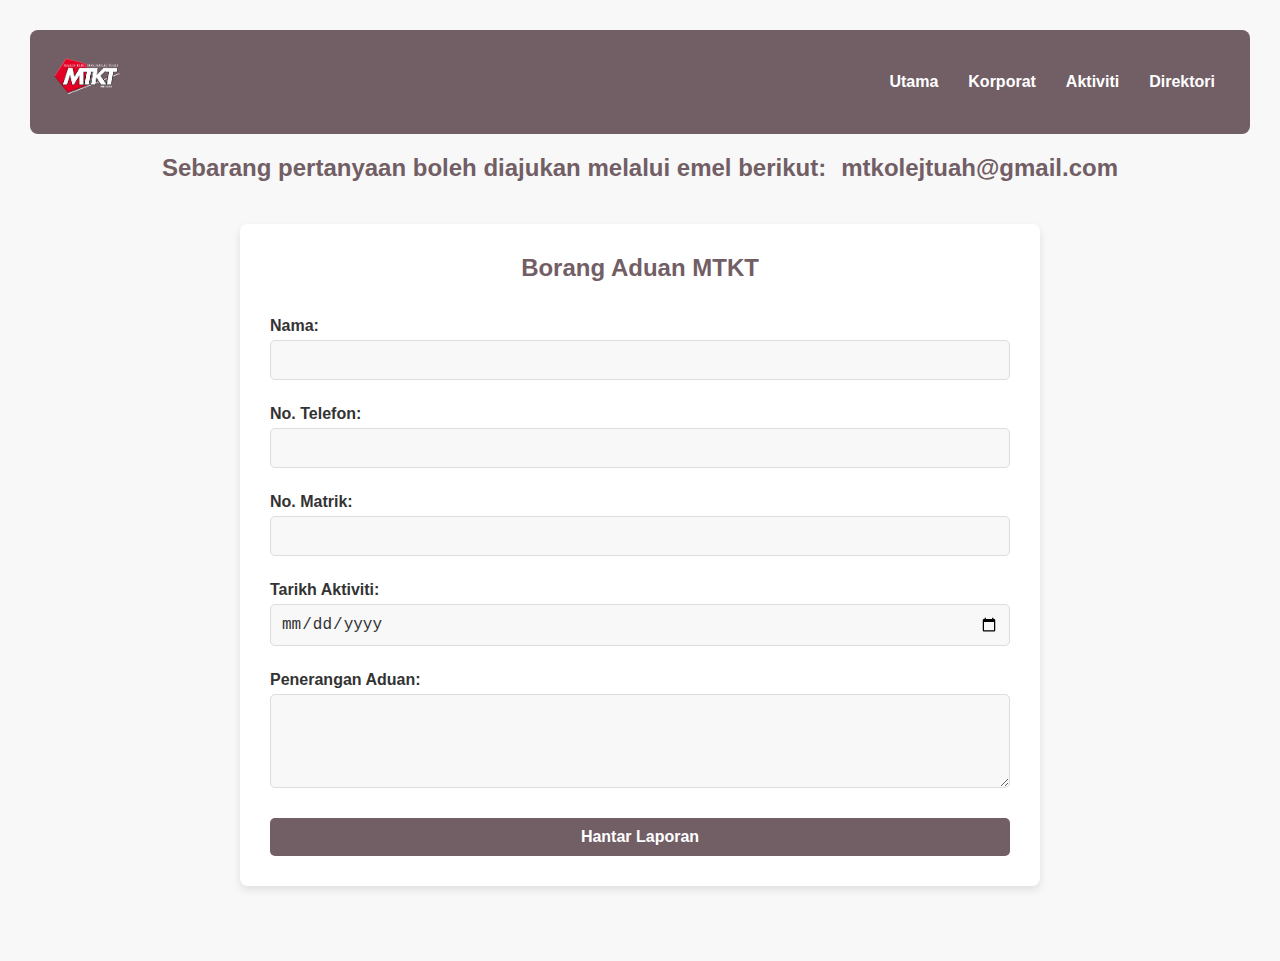
==== MTKTAduan.html @ 72d0aea4 "Add files via upload" ====
<!DOCTYPE html>
<html lang="en">
<head>
	<meta charset="UTF-8">
	<meta name="viewport" content="width=device-width, initial-scale=1.0">
	<title>Majlis Tertinggi Kolej Tuah - UPNM</title>
	<link rel="stylesheet" href="Layout.css"> 
</head>
<body>
<div class="wrapper">

<header>
	<div class="logo">
	<img src="LogoMTKT.png" alt="Club Logo" />
	</div>
	<nav>
		<ul>
		<li><a href="MTKTUtama.html">Utama</a></li>
		<li><a href="MTKTKorporat.html">Korporat</a></li>
		<li><a href="MTKTAktiviti.html">Aktiviti</a></li>
		<li><a href="MTKTDirektori.html">Direktori</a></li>
		</ul>
	</nav>
</header>
<div class="slide-container">
	<h2>Sebarang pertanyaan boleh diajukan melalui emel berikut:</h2>
	<h4>mtkolejtuah@gmail.com</h4>
</div>
<main>
	<h1>Borang Aduan MTKT</h1>
	<form id="reportForm">
		<label for="name">Nama:</label>
		<input type="text" id="name" name="name" required>

		<label for="phone">No. Telefon:</label>
		<input type="tel" id="phone" name="phone" required>

		<label for="matrix">No. Matrik:</label>
		<input type="text" id="matrix" name="matrix" required>

		<label for="date">Tarikh Aktiviti:</label>
		<input type="date" id="date" name="date" required>

		<label for="description">Penerangan Aduan:</label>
		<textarea id="description" name="description" rows="4" required></textarea>

		<button type="submit">Hantar Laporan</button>
	</form>
	<p id="responseMessage" style="display:none; color:green;">Laporan Telah Diterima</p>
</main>

</div> <!-- Close the wrapper div -->

<script>
document.getElementById("reportForm").addEventListener("submit", function(event){
	event.preventDefault();

	const form = event.target;
	const formData = new FormData(form);

	submitForm(formData);
});

function submitForm(formData) {
	fetch("https://script.google.com/macros/s/AKfycbyF9QR4ydHOl5LkYelLo-X2HoemHJuDxzr8XTjSTWrzrkt733moTSgHFDerpie_RN8N8g/exec", { // Replace with your Google Apps Script URL
		method: "POST",
		body: new URLSearchParams(formData)
	})
	.then(response => response.text())
	.then(data => {
		if (data === "Success") {
			document.getElementById("responseMessage").style.display = "block";
			document.getElementById("reportForm").reset();
		} else {
			alert("Failed to submit. Please try again.");
		}
	})
	.catch(error => console.error("Error:", error));
}
</script>

</body>
</html>
---- Layout.css ----
/* Reset basic styling */
* {
    margin: 0;
    padding: 0;
    box-sizing: border-box;
}

/* Basic styling for body */
body {
    font-family: Arial, sans-serif;
    background-color: #f8f8f8;
    display: flex;
    justify-content: center;
}

/* Wrapper for fixed-width layout */
.wrapper {
    max-width: 1500px;
    width: 100%;
    margin: 0 auto;
    padding: 30px;
}

/* Header styling */
header {
    background-color: #725e65;
    padding: 10px 20px;
    display: flex;
    align-items: center;
    justify-content: space-between;
    margin-bottom: 20px;
    border-radius: 8px;
}

header .logo img {
    width: 80px;
    height: auto;
}

header nav ul {
    list-style: none;
    display: flex;
}

header nav ul li {
    margin: 0 15px;
}

header nav ul li a {
    color: #ffffff;
    text-decoration: none;
    font-weight: bold;
    transition: color 0.3s;
}

header nav ul li a:hover {
    color: #d1d1d1;
}

/* Menu styling */
.menu {
    background-color: #333;
    padding: 10px 0;
    text-align: center;
    color: white;
    margin-bottom: 20px;
}

/* Main content styling */
.content {
    display: flex;
    justify-content: space-between;
    gap: 10px;
    margin-top: 25px;
    margin-bottom: 20px;
}

.pengenalan {
    width: 45%;
    padding: 20px;
    background-color: #ffffff;
    border-radius: 8px;
    box-shadow: 0 4px 8px rgba(0, 0, 0, 0.1);
}

.pengenalan h2 {
    margin-bottom: 15px;
    color: #725e65;
    font-size: 24px;
}

.pengenalan p {
    line-height: 1.6;
    color: #333;
    margin-bottom: 10px;
}

.iframe-container {
    width: 45%; /* Same width as .pengenalan */
    padding: 20px;
    background-color: #ffffff;
    border-radius: 8px;
    box-shadow: 0 4px 8px rgba(0, 0, 0, 0.1);
    display: flex;
    flex-direction: column;
    align-items: left;
}

.iframe-container h2 {
    margin-bottom: 15px;
    color: #725e65;
    font-size: 24px;
    text-align: left;
    width: 100%;
}

.iframe-container iframe {
    width: 90%; /* Adjust to 100% of container width */
    height: 270px;
    border: none;
    border-radius: 8px;
}

.iframe-container p {
    margin-top: 20px;
    line-height: 1.6;
    color: #333;
    margin-bottom: 10px;
}

/* Slide container styling */
.slide-container {
    display: flex;
    justify-content: center;
    align-items: center;
    gap: 15px;
    margin-bottom: 2px;
}

.slide-containertakwim {
    width: 100%;
    height: 100vh; /* Make the container take the full height of the viewport */
    display: flex;
    justify-content: center;
    align-items: center;
    margin-bottom: 20px;
    overflow: hidden; /* Hide any overflow if iframe exceeds container */
}

/* Style for the iframe within slide-containertakwim */
.slide-containertakwim iframe {
    width: 80%;
    height: 100%;
    border: none;
}

.slide-container iframe {
    width: 100%;
    max-width: 1000px;
    height: 500px;
    border: none;
    border-radius: 8px;
}

/* Footer styling */
.footer {
    background-color: #333;
    color: white;
    text-align: center;
    padding: 10px;
    border-radius: 8px;
}

/* Responsive design */
@media (max-width: 768px) {
    .content {
        flex-direction: column;
        align-items: center;
    }

    .pengenalan, .iframe-container {
        width: 90%;
    }

    header {
        flex-direction: column;
        align-items: center;
    }

    header nav ul {
        flex-direction: column;
        align-items: center;
    }

    header nav ul li {
        margin: 5px 0;
    }
}

.slide-container img {
    width: 100%;
    height: 100%;
    object-fit: cover; /* Ensures the image covers the area without distortion */
}

/* Style for the news section container */
.news-section {
    max-width: 800px; /* Set a maximum width */
    margin: 40px auto; /* Center the news section horizontally */
    padding: 30px;
    background-color: #ffffff;
    border-radius: 8px;
    box-shadow: 0 4px 8px rgba(0, 0, 0, 0.1);
    text-align: center; /* Center-align the content */
}

.news-section h2 {
    font-size: 24px;
    color: #725e65;
    margin-bottom: 25px;
    text-align: center;
}

.news-item {
    margin-bottom: 30px;
}

.news-item h3 {
    font-size: 20px;
    color: #333;
    margin-bottom: 5px;
}

.news-item p {
    color: #666;
    line-height: 1.6;
    margin-bottom: 10px;
}

.news-item a {
    color: #725e65;
    text-decoration: none;
    font-weight: bold;
    transition: color 0.3s;
}

.news-item a:hover {
    color: #d1d1d1;
}

.slide-containerdirektori {
    width: 100%;
    height: 50vh; /* Make the container take the full height of the viewport */
    display: flex;
    justify-content: center;
    align-items: center;
    margin-bottom: 0; /* Remove or reduce margin to reduce gap */
    padding-top: 0; /* Ensure there's no padding at the top */
    overflow: hidden; /* Hide overflow */
}

/* Style for the iframe within slide-containertakwim */
.slide-containerdirektori iframe {
    width: 50%;
    height: 100%;
    border: none;
}

/* Form Section Styling */
main {
    max-width: 800px;
    margin: 40px auto;
    background-color: #ffffff;
    padding: 30px;
    border-radius: 8px;
    box-shadow: 0 4px 8px rgba(0, 0, 0, 0.1);
    text-align: left;
}

main h1 {
    font-size: 24px;
    color: #725e65;
    margin-bottom: 20px;
    text-align: center;
}

/* Form styling */
form {
    display: flex;
    flex-direction: column;
}

form label {
    margin: 15px 0 5px;
    color: #333;
    font-weight: bold;
}

form input[type="text"],
form input[type="tel"],
form input[type="matrix"],
form input[type="date"],
form select,
form textarea,
form input[type="file"] {
    width: 100%;
    padding: 10px;
    border: 1px solid #ddd;
    border-radius: 5px;
    font-size: 16px;
    color: #333;
    background-color: #f8f8f8;
    margin-bottom: 10px;
}

form textarea {
    resize: vertical;
}

form button[type="submit"] {
    background-color: #725e65;
    color: #ffffff;
    font-weight: bold;
    border: none;
    border-radius: 5px;
    padding: 10px;
    font-size: 16px;
    cursor: pointer;
    transition: background-color 0.3s;
    margin-top: 20px;
}

form button[type="submit"]:hover {
    background-color: #8b7a80;
}

.slide-container h2 {
    font-size: 24px;
    color: #725e65;
    margin-bottom: 2px;
    text-align: center;
}

.slide-container h4 {
    font-size: 24px;
    color: #725e65;
    margin-bottom: 2px;
    text-align: center;
}
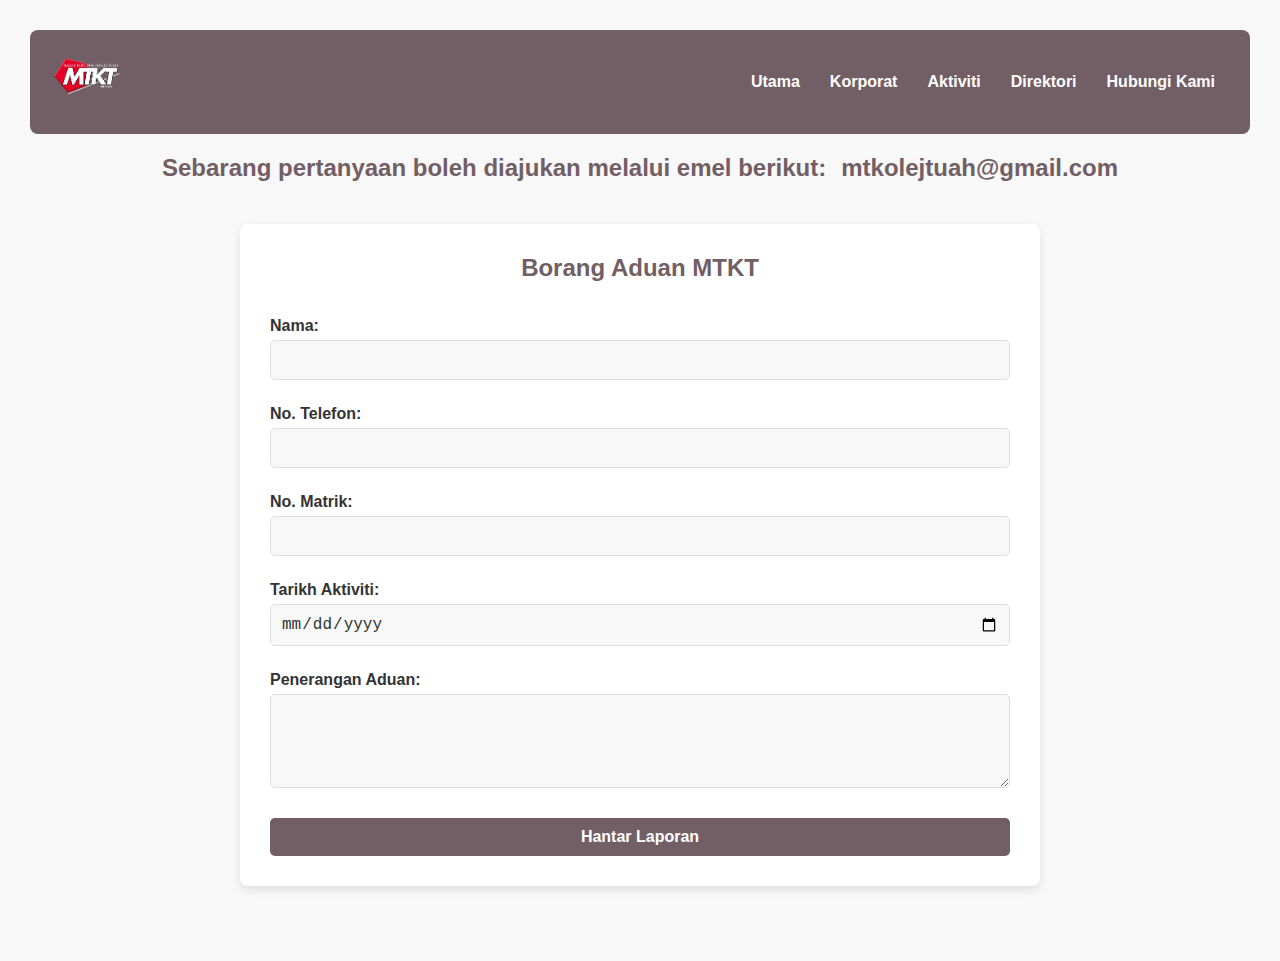
==== commit 2c11608f: "Update MTKTAduan.html" ====
--- a/MTKTAduan.html
+++ b/MTKTAduan.html
@@ -19,6 +19,7 @@
 		<li><a href="MTKTKorporat.html">Korporat</a></li>
 		<li><a href="MTKTAktiviti.html">Aktiviti</a></li>
 		<li><a href="MTKTDirektori.html">Direktori</a></li>
+		<li><a href="MTKTAduan.html">Hubungi Kami</a></li>
 		</ul>
 	</nav>
 </header>
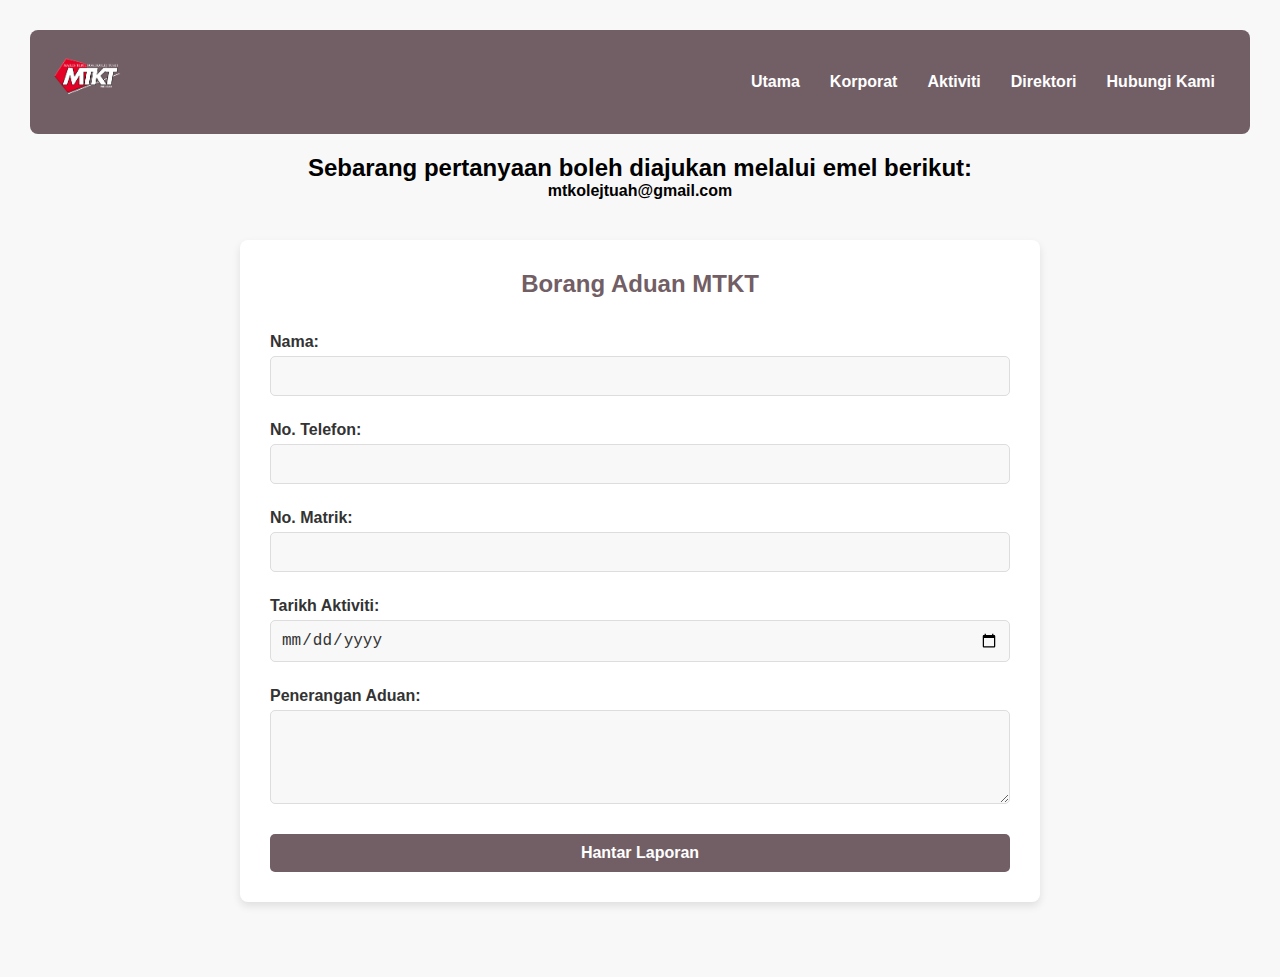
==== commit 5244b80b: "Update MTKTAduan.html" ====
--- a/MTKTAduan.html
+++ b/MTKTAduan.html
@@ -23,7 +23,7 @@
 		</ul>
 	</nav>
 </header>
-<div class="slide-container">
+<div class="slide-containeraduan">
 	<h2>Sebarang pertanyaan boleh diajukan melalui emel berikut:</h2>
 	<h4>mtkolejtuah@gmail.com</h4>
 </div>
--- a/Layout.css
+++ b/Layout.css
@@ -334,16 +334,9 @@
     background-color: #8b7a80;
 }
 
-.slide-container h2 {
-    font-size: 24px;
-    color: #725e65;
-    margin-bottom: 2px;
-    text-align: center;
-}
-
-.slide-container h4 {
-    font-size: 24px;
-    color: #725e65;
-    margin-bottom: 2px;
-    text-align: center;
-}+.slide-containeraduan {
+    display: flex;
+    flex-direction: column;
+    align-items: center;
+    text-align: center;
+}
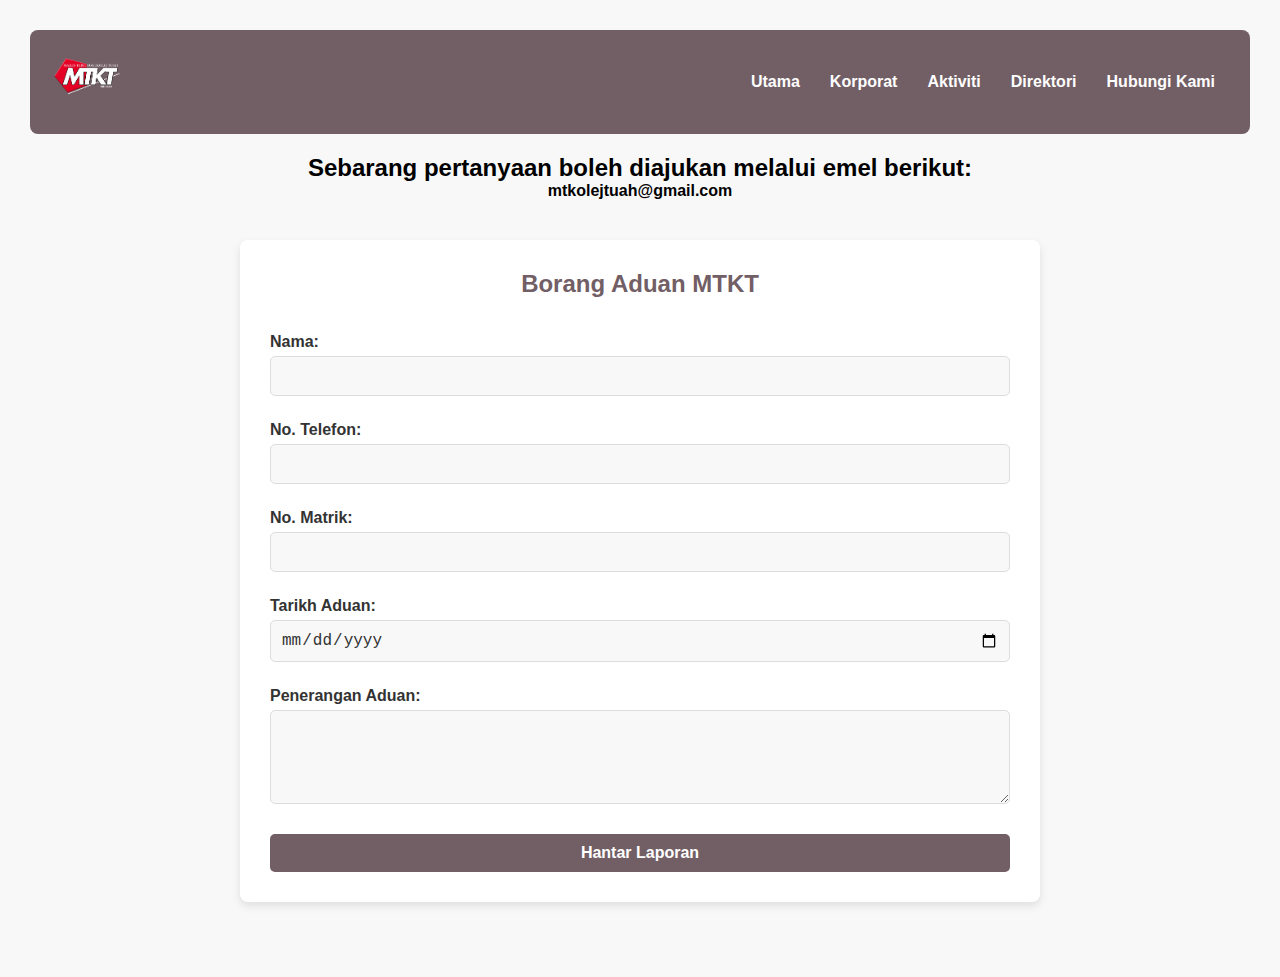
==== commit f9a71767: "Update MTKTAduan.html" ====
--- a/MTKTAduan.html
+++ b/MTKTAduan.html
@@ -39,7 +39,7 @@
 		<label for="matrix">No. Matrik:</label>
 		<input type="text" id="matrix" name="matrix" required>
 
-		<label for="date">Tarikh Aktiviti:</label>
+		<label for="date">Tarikh Aduan:</label>
 		<input type="date" id="date" name="date" required>
 
 		<label for="description">Penerangan Aduan:</label>
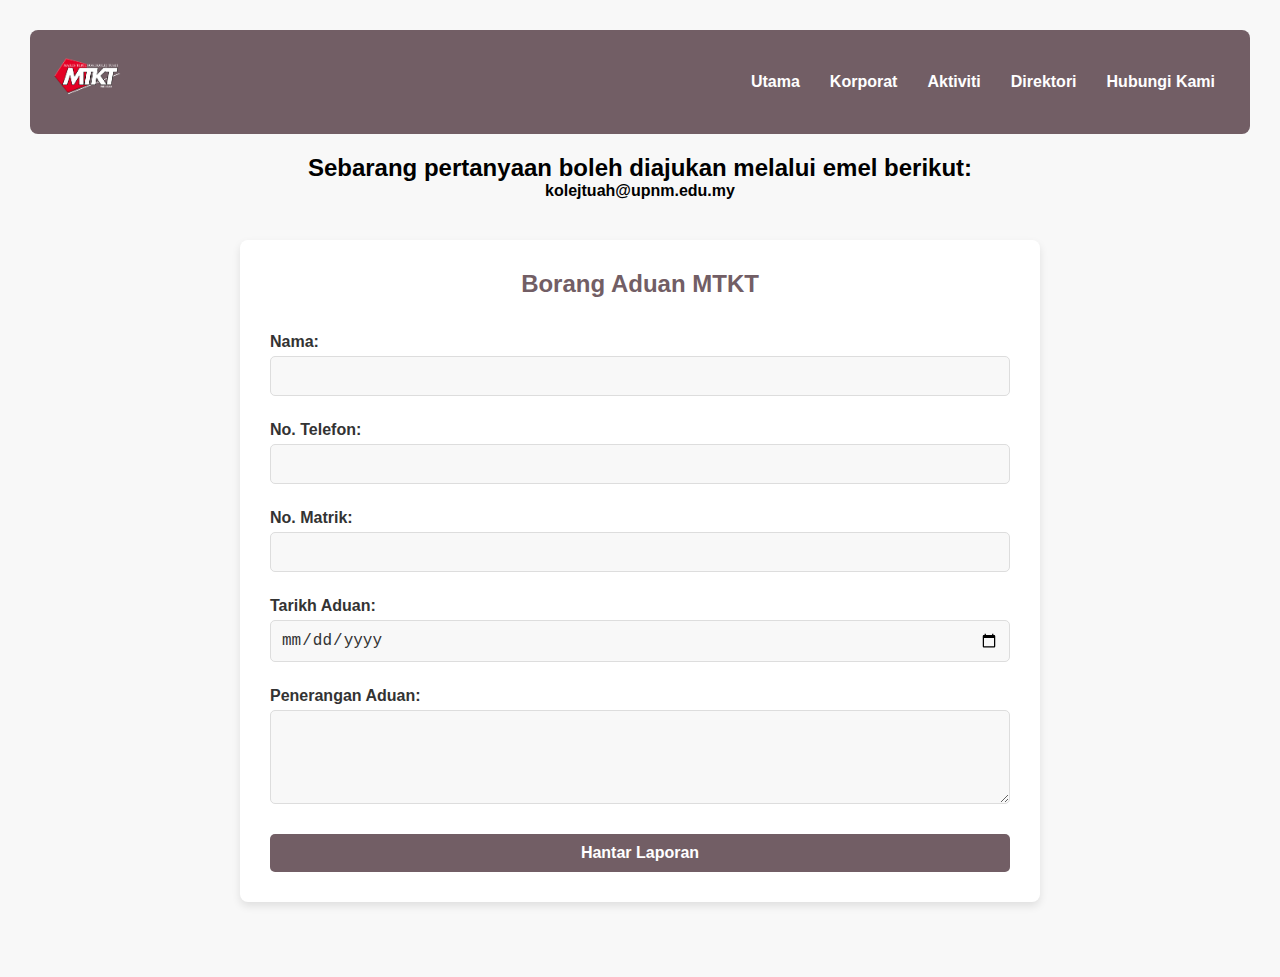
==== commit 1affa9e8: "Update MTKTAduan.html" ====
--- a/MTKTAduan.html
+++ b/MTKTAduan.html
@@ -25,7 +25,7 @@
 </header>
 <div class="slide-containeraduan">
 	<h2>Sebarang pertanyaan boleh diajukan melalui emel berikut:</h2>
-	<h4>mtkolejtuah@gmail.com</h4>
+	<h4>kolejtuah@upnm.edu.my</h4>
 </div>
 <main>
 	<h1>Borang Aduan MTKT</h1>
@@ -63,7 +63,7 @@
 });
 
 function submitForm(formData) {
-	fetch("https://script.google.com/macros/s/AKfycbyF9QR4ydHOl5LkYelLo-X2HoemHJuDxzr8XTjSTWrzrkt733moTSgHFDerpie_RN8N8g/exec", { // Replace with your Google Apps Script URL
+	fetch("https://script.google.com/macros/s/AKfycbxs1EaxXejz-HFyQMhG5RYcNLmbkJBzrZaIE1HshoeaD0lX3rKg2JFyi6K3NPJp0YpOwA/exec", { // Replace with your Google Apps Script URL
 		method: "POST",
 		body: new URLSearchParams(formData)
 	})
--- a/Layout.css
+++ b/Layout.css
@@ -104,6 +104,7 @@
     display: flex;
     flex-direction: column;
     align-items: left;
+    height: 100%;
 }
 
 .iframe-container h2 {
@@ -115,10 +116,11 @@
 }
 
 .iframe-container iframe {
-    width: 90%; /* Adjust to 100% of container width */
-    height: 270px;
-    border: none;
-    border-radius: 8px;
+    width: 100%; /* Adjust to 100% of container width */
+    height: 100%;
+    border: none;
+    border-radius: 8px;
+    max-width: 100%;
 }
 
 .iframe-container p {
@@ -137,6 +139,10 @@
     margin-bottom: 2px;
 }
 
+.slide-container img {
+    height: 100vh;
+}
+
 .slide-containertakwim {
     width: 100%;
     height: 100vh; /* Make the container take the full height of the viewport */
@@ -149,17 +155,19 @@
 
 /* Style for the iframe within slide-containertakwim */
 .slide-containertakwim iframe {
-    width: 80%;
-    height: 100%;
-    border: none;
+    width: 100%;
+    height: 100%;
+    border: none;
+    max-width: 100%;
 }
 
 .slide-container iframe {
     width: 100%;
     max-width: 1000px;
-    height: 500px;
-    border: none;
-    border-radius: 8px;
+    height: 100%;
+    border: none;
+    border-radius: 8px;
+    height: 78vh;
 }
 
 /* Footer styling */
@@ -194,6 +202,14 @@
 
     header nav ul li {
         margin: 5px 0;
+    }
+    
+    .slide-containertakwim iframe,
+    .slide-containerdirektori iframe,
+    .slide-containerdirektori,
+    .slide-containertakwim {
+        height: 60vh; /* Adjust height for smaller screens */
+        margin-top: 25px;
     }
 }
 
@@ -261,9 +277,10 @@
 
 /* Style for the iframe within slide-containertakwim */
 .slide-containerdirektori iframe {
-    width: 50%;
-    height: 100%;
-    border: none;
+    width: 100%;
+    height: 100%;
+    border: none;
+    max-width: 100%;
 }
 
 /* Form Section Styling */
@@ -340,3 +357,8 @@
     align-items: center;
     text-align: center;
 }
+.check {
+    text-align: center;
+    font-weight: bold;
+    margin-top: 35px;
+}
